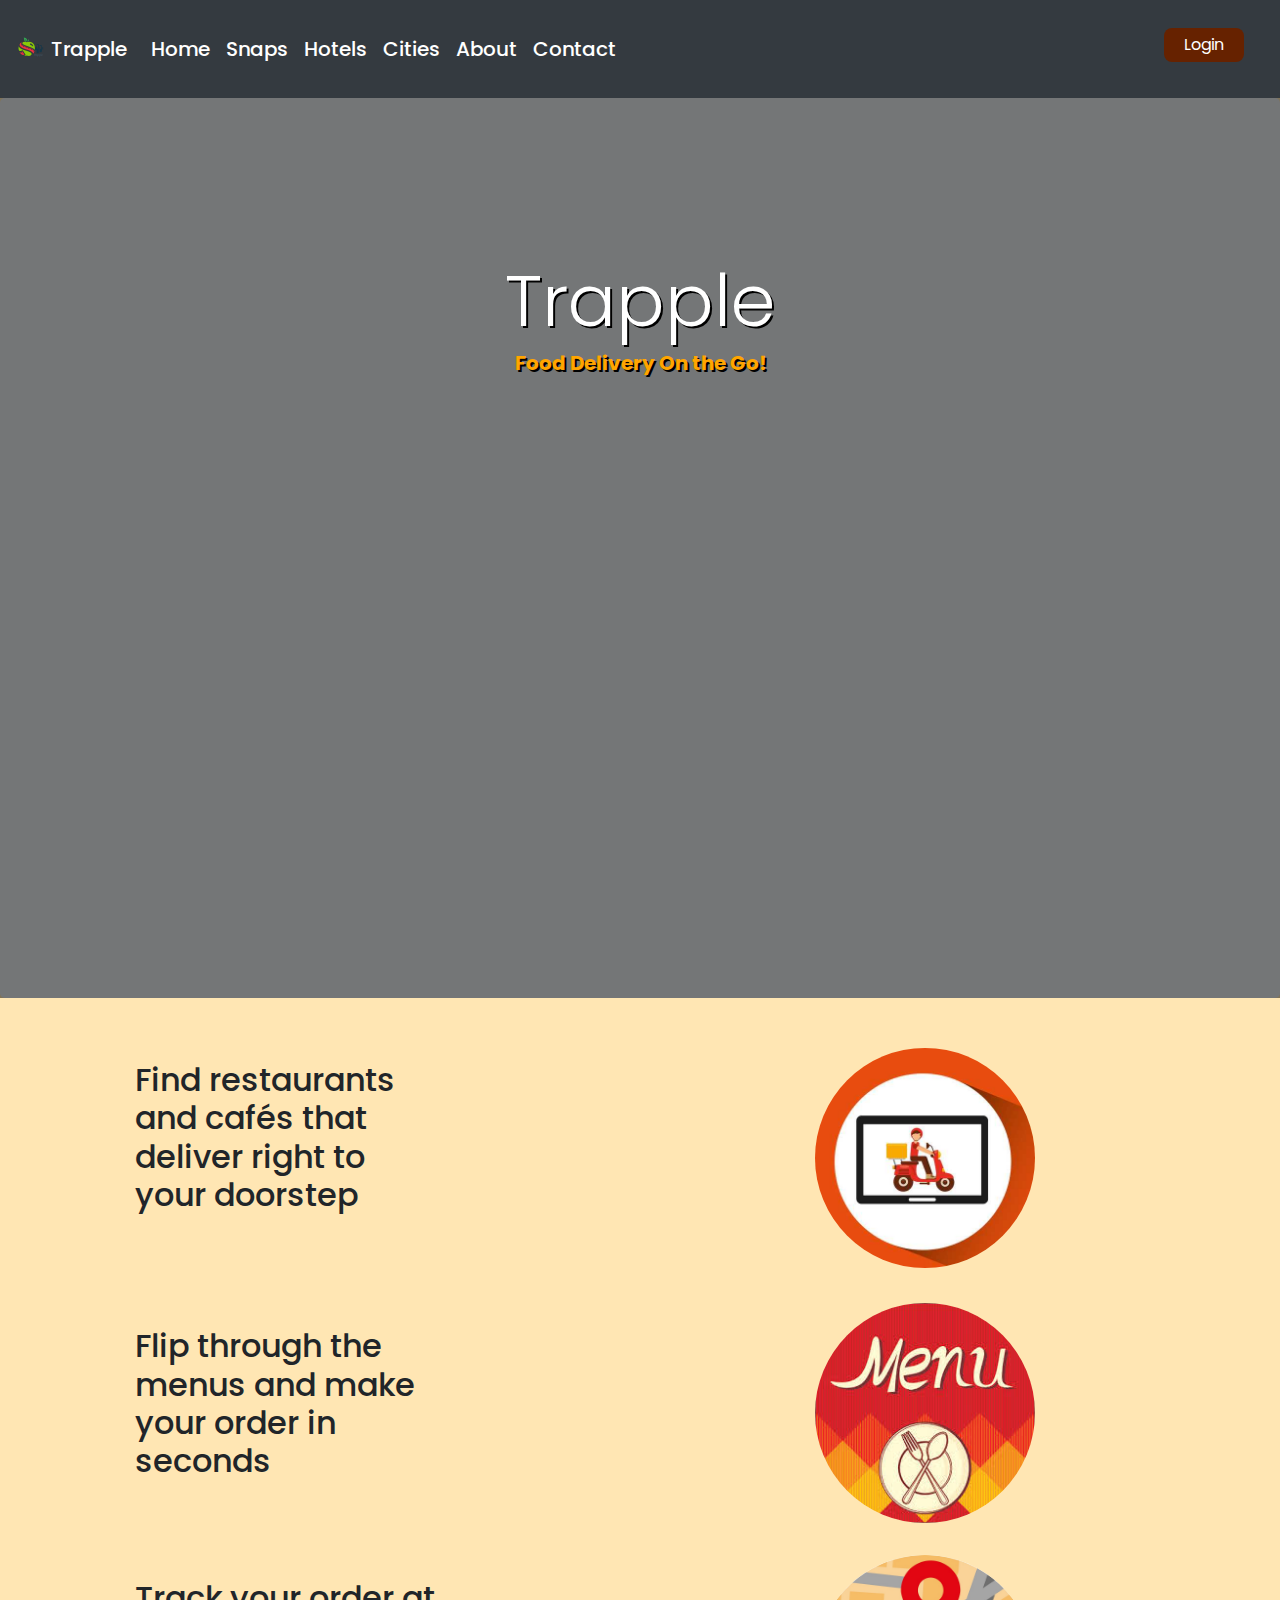
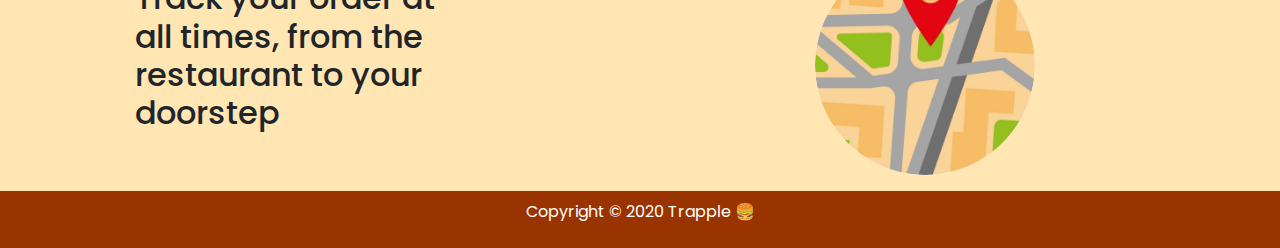
==== index.html @ 52986b7e "Initial Commit" ====
<!doctype html>
<html lang="en">

<head>

  <meta charset="utf-8">
  <meta name="viewport" content="width=device-width, initial-scale=1, shrink-to-fit=no">

  <link rel="stylesheet" href="https://cdn.jsdelivr.net/npm/bootstrap@4.0.0/dist/css/bootstrap.min.css"
    integrity="sha384-Gn5384xqQ1aoWXA+058RXPxPg6fy4IWvTNh0E263XmFcJlSAwiGgFAW/dAiS6JXm" crossorigin="anonymous">
  <script src="https://code.jquery.com/jquery-3.2.1.slim.min.js"
    integrity="sha384-KJ3o2DKtIkvYIK3UENzmM7KCkRr/rE9/Qpg6aAZGJwFDMVNA/GpGFF93hXpG5KkN"
    crossorigin="anonymous"></script>
  <script src="https://cdn.jsdelivr.net/npm/popper.js@1.12.9/dist/umd/popper.min.js"
    integrity="sha384-ApNbgh9B+Y1QKtv3Rn7W3mgPxhU9K/ScQsAP7hUibX39j7fakFPskvXusvfa0b4Q"
    crossorigin="anonymous"></script>
  <script src="https://cdn.jsdelivr.net/npm/bootstrap@4.0.0/dist/js/bootstrap.min.js"
    integrity="sha384-JZR6Spejh4U02d8jOt6vLEHfe/JQGiRRSQQxSfFWpi1MquVdAyjUar5+76PVCmYl"
    crossorigin="anonymous"></script>
  <link rel="stylesheet" href="css/styles.css">
  <link rel="icon" href="images/logo1.png" type="image/x-icon">

  <title>Trapple - Food Delivery</title>
</head>

<body>
  <!-- Image and text -->
  <nav class="navbar navbar-expand-lg navbar-dark bg-dark">
    <a class="navbar-brand" href="#">
      <img src="images/logo1.png" width="30" height="30" class="d-inline-block align-top" alt="">
      Trapple
    </a>
    <button class="navbar-toggler" type="button" data-toggle="collapse" data-target="#navbarNav"
      aria-controls="navbarNav" aria-expanded="false" aria-label="Toggle navigation">
      <span class="navbar-toggler-icon"></span>
    </button>

    <div class="collapse navbar-collapse justify-content-between" id="navbarNav">
      <ul class="navbar-nav">
        <li class="nav-item active">
          <a class="nav-link" href="#">Home</a>
        </li>
        <li class="nav-item active">
          <a class="nav-link" href="gallery.html">Snaps</a>
        </li>
        <li class="nav-item active">
          <a class="nav-link" href="restaurants.html" target="_blank">Hotels</a>
        </li>
        <li class="nav-item active">
          <a class="nav-link" href="cities.html" target="_blank">Cities</a>
        </li>
        <li class="nav-item active">
          <a class="nav-link" href="about.html" target="_blank">About</a>
        </li>
        <li class="nav-item active">
          <a class="nav-link" href="contact.html" target="_blank">Contact</a>
        </li>
      </ul>

      <ul class="nav navbar-nav navbar-right">
        <div class="popup-container">
          <label class="popup-button" for="login-popup">Login</label>
          <input type="checkbox" id="login-popup">
          <div class="popup">
            <label for="login-popup" class="transparent-label"></label>
            <div class="popup-inner">
              <div class="popup-title">
                <h6>Sign Up</h6>
                <label for="login-popup" class="popup-close-btn">Close</label>
              </div>
              <div class="popup-content">
                <form action="">
                  <ul>
                    <li>
                      <input type="text" placeholder="Name">
                    </li>
                    <li>
                    <li>
                      <input type="email" placeholder="Email">
                    </li>
                    <li>
                      <input type="text" placeholder="Phone">
                    </li>
                    <li>
                      <input type="text" placeholder="Username">
                    </li>
                    <li>
                      <input type="password" placeholder="Password">
                    </li>
                    <li>
                      <button type="submit">Log in</button>
                    </li>
                  </ul>
                </form>
              </div>
            </div>
          </div>
        </div>
      </ul>
    </div>
  </nav>

  <div class="jumbotron jumbotron bg-cover">
    <div class="overlay"></div>
    <div class="container">
      <h1 class="display-3 mb-1">Trapple</h1>
      <p class="lead"> <span>Food Delivery On the Go!</span></p>
    </div>
  </div>

  <section class="container pt-3 mb-3">
    <div class="row align-items-center content">
      <div class="col-md-6 order-1  order-md-2">
        <img class="img-fluid" src="images\doorstep.jpg">
      </div>
      <div class="col-md-6 order-2 order-md-1">
        <div class="row" id="change-align">
          <div class="col-10 col-lg-8">
            <h2>Find restaurants and cafés that deliver right to your doorstep</h2> <br>
            <div align="center">
            </div> <br>
          </div>
        </div>
      </div>
    </div>
  </section>

  <section class="container pt-3 mb-3">
    <div class="row align-items-center content">
      <div class="col-md-6 order-1  order-md-2">
        <img class="img-fluid" src="images\menu.jpg">
      </div>
      <div class="col-md-6 order-2 order-md-1">
        <div class="row">
          <div class="col-10 col-lg-8">
            <h2>Flip through the menus and make your order in seconds</h2> <br>
          </div>
        </div>
      </div>
    </div>
  </section>

  <section class="container pt-3 mb-3">
    <div class="row align-items-center content">
      <div class="col-md-6 order-1  order-md-2">
        <img class="img-fluid" src="images\gps.jpg">
      </div>
      <div class="col-md-6 order-2 order-md-1">
        <div class="row" id="change-align">
          <div class="col-10 col-lg-8">
            <h2>Track your order at all times, from the restaurant to your doorstep</h2> <br>
          </div>
        </div>
      </div>
    </div>
  </section>

  <div class="f">
    <span class="f-copy">Copyright &copy; 2020 Trapple 🍔</span>
    <a style="text-decoration: none;color:white;float:right;" class="fa fa-instagram fa-3x social"
      href="http://www.instagram.com/__trapple__" target="_blank"></a>

  </div>






  <script src="script.js"></script>
  <script src="https://code.jquery.com/jquery-3.3.1.slim.min.js"
    integrity="sha384-q8i/X+965DzO0rT7abK41JStQIAqVgRVzpbzo5smXKp4YfRvH+8abtTE1Pi6jizo"
    crossorigin="anonymous"></script>
  <script src="https://cdnjs.cloudflare.com/ajax/libs/popper.js/1.14.7/umd/popper.min.js"
    integrity="sha384-UO2eT0CpHqdSJQ6hJty5KVphtPhzWj9WO1clHTMGa3JDZwrnQq4sF86dIHNDz0W1"
    crossorigin="anonymous"></script>
  <script src="https://stackpath.bootstrapcdn.com/bootstrap/4.3.1/js/bootstrap.min.js"
    integrity="sha384-JjSmVgyd0p3pXB1rRibZUAYoIIy6OrQ6VrjIEaFf/nJGzIxFDsf4x0xIM+B07jRM"
    crossorigin="anonymous"></script>

</body>

</html>
---- css/styles.css ----
@import url('https://fonts.googleapis.com/css2?family=Poppins:wght@400;500;600&display=swap');

* {
  padding: 0;
  margin: 0;
  list-style: none;
  text-decoration: none;
  font-family: 'Poppins', sans-serif;
}



.navbar {
  background-color: #000000;
}

a {
  color: #993300;
  font-size: 20px;
  font-weight: 500;
}

a:hover {
  color: #cc4400;
}

.jumbotron {
  background-image: url("images/a.jpg");
  text-align: center;
  padding-top: 10rem;
  padding-bottom: 10rem;
  text-shadow: 2px 2px #000;
}

.lead span {
  color: orange;
  font-weight: bold;

}

.bg-cover {
  background-size: cover;
  color: white;
  background-position: center center;
  position: relative;
  z-index: -2;
  height: 100vh;
}

.overlay {
  background-color: #000;
  opacity: 0.5;
  position: absolute;
  top: 0;
  left: 0;
  bottom: 0;
  right: 0;
  z-index: -1;
}

.footer {
  position: relative;
  top: 50px;
}

.img-fluid {
  border-radius: 50%;
  width: 220px;
  height: 220px;
  display: block;
  margin-left: auto;
  margin-right: auto;
}

h3 {
  padding-top: 30px;
  font-family: 'Josefin Sans', sans-serif;
}

h2 {
  padding-top: 15px;
  padding-left: 50px;
}

h5 {
  padding-left: 50px;
}

.f {
  display: block;
  padding: 9px;
  width: 100%;
  position: relative;
  bottom: 0px;
  background-color: #993300;
  color: white;
  text-align: center;
  height: 57px;
}

.form-control {
  background-color: #ffffb3;

}

.btn {
  background-color: #e6b800;
}

body {
  font-family: 'Poppins', sans-serif;
  background-color: #ffe6b3;
}

.popup-container {

  padding: 20px;
  display: inline-block;
}

.popup-container .popup-button {
  background: #662200;
  line-height: 34px;
  color: #fff;
  padding: 0 20px;
  border-radius: 8px;
  display: block;
  cursor: pointer;
}

.popup-container .popup-button:hover {
  background: #444;
}

.popup-container .popup {
  position: fixed;
  top: 0;
  left: 0;
  width: 100%;
  height: 100%;
  background: rgba(0, 0, 0, .7);
  z-index: 10;
  opacity: 0;
  visibility: hidden;
  transition: 250ms all;
}

.popup-container .popup .popup-inner {
  width: 400px;
  box-sizing: border-box;
  padding: 20px;
  background: #675444;
  position: absolute;
  left: 50%;
  transform: translate(-50%, -50%);
  top: 150%;
  transition: 250ms all;
}

.popup-container .popup .popup-inner .popup-title {
  display: flex;
  justify-content: space-between;
  align-items: center;
  margin-bottom: 20px;
}

.popup-container .popup .popup-inner .popup-title h6 {
  font-size: 18px;
  font-weight: 500;
}

.popup-container .popup .popup-inner .popup-title .popup-close-btn {
  cursor: pointer;
  background: orange;
  display: block;
  line-height: 30px;
  padding: 0 15px;
  font-size: 14px;
  color: #222;
  border-radius: 3px;
}

.popup-container .popup .popup-inner .popup-content ul li {
  margin-bottom: 10px;
}

.popup-container .popup .popup-inner .popup-content ul li:last-child {
  margin-bottom: 0;
}

.popup-container .popup .popup-inner .popup-content ul li input {
  width: 100%;
  border: 1px solid #ddd;
  border-radius: 3px;
  line-height: 34px;
  padding: 0 15px;
  font-size: 14px;
  box-sizing: border-box;
}

.popup-container .popup .popup-inner .popup-content ul li button {
  width: 100%;
  line-height: 34px;
  background: #666;
  color: #fff;
  cursor: pointer;
  border-radius: 3px;
  border: none;
  font-size: 14px;
}

.popup-container .popup .popup-inner .popup-content ul li button:hover {
  background: #444;
}

.popup-container .popup .transparent-label {
  position: fixed;
  top: 0;
  left: 0;
  width: 100%;
  height: 100%;
  z-index: -1;
  cursor: pointer;
}

.popup-container>input {
  display: none;
}

.popup-container>input:checked+.popup {
  opacity: 1;
  visibility: visible;
}

.popup-container>input:checked+.popup .popup-inner {
  top: 50%;
}
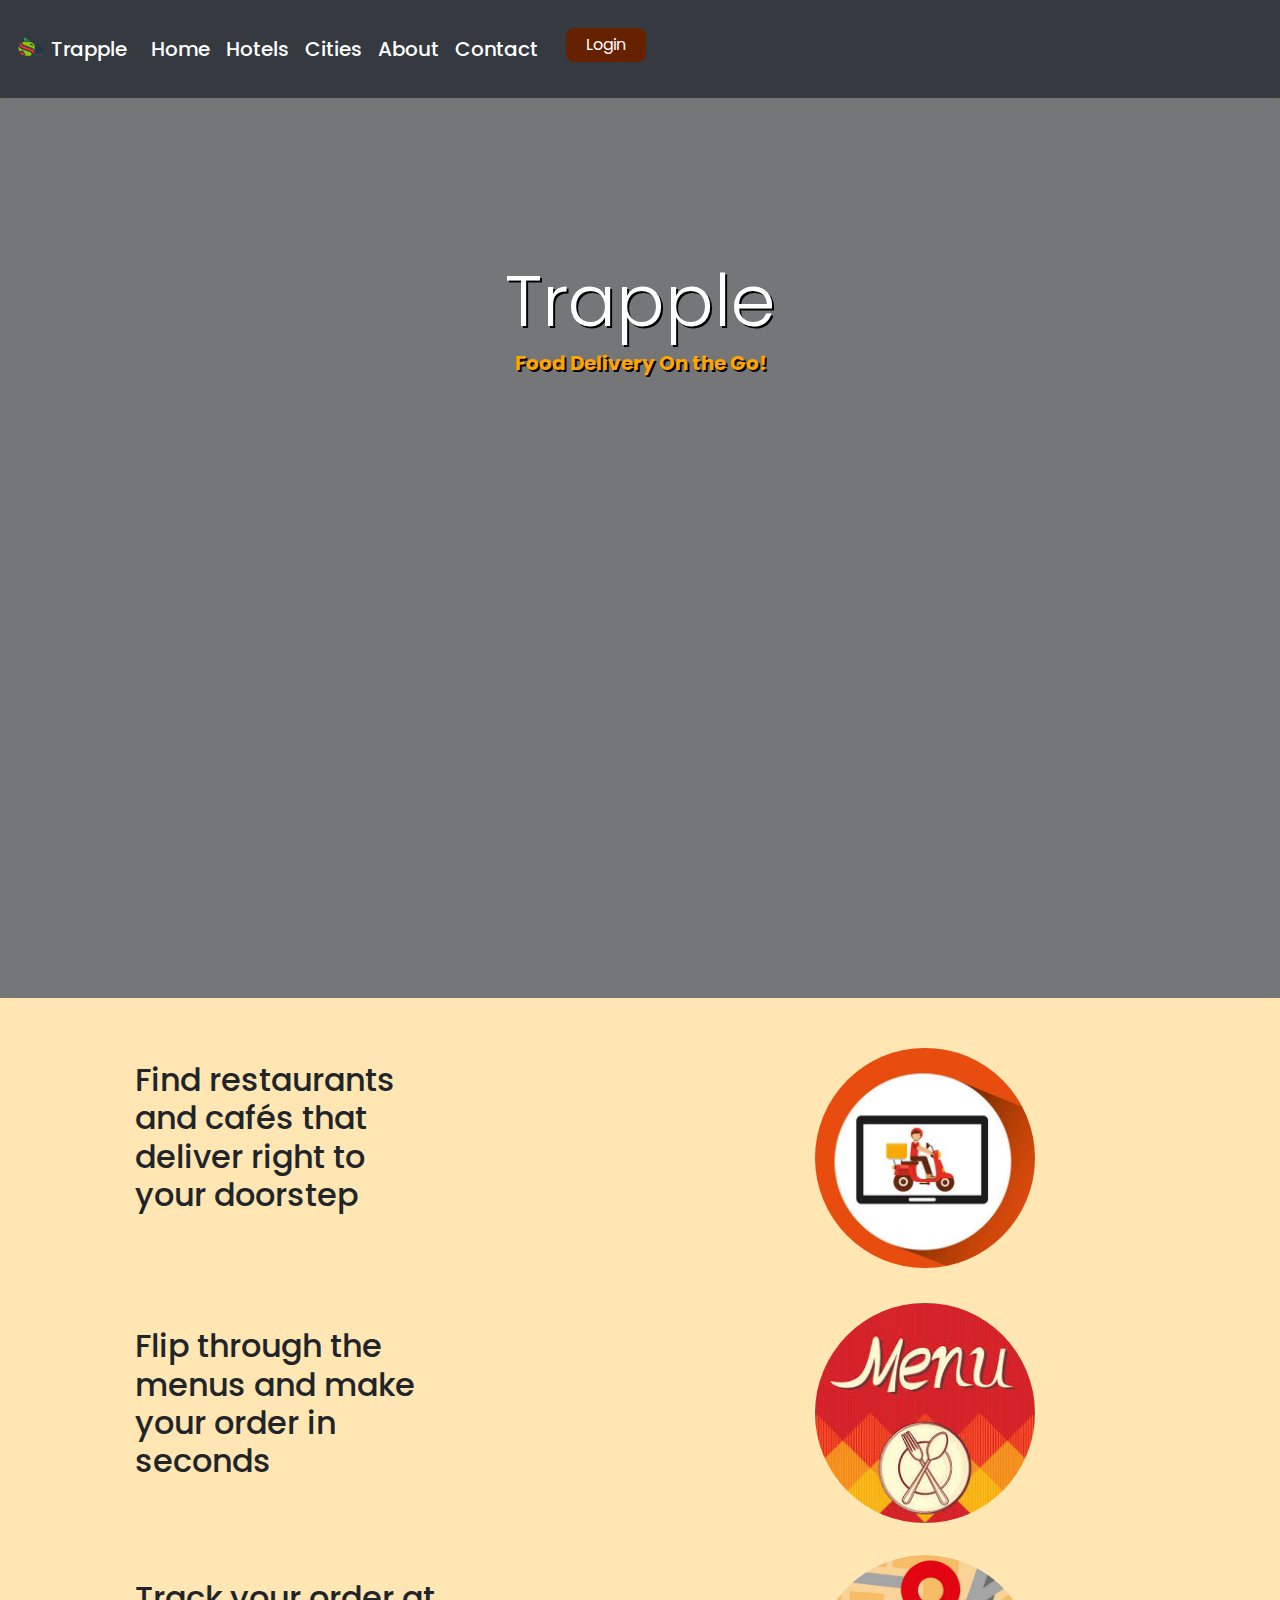
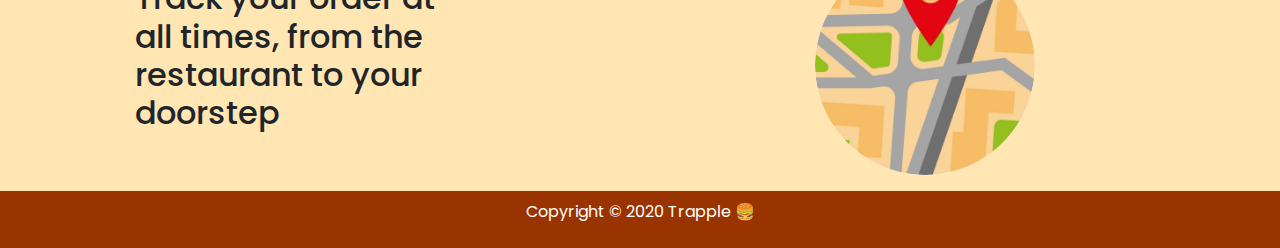
==== commit e2ca9373: "Update index.html" ====
--- a/index.html
+++ b/index.html
@@ -35,29 +35,26 @@
       <span class="navbar-toggler-icon"></span>
     </button>
 
-    <div class="collapse navbar-collapse justify-content-between" id="navbarNav">
+    <div class="collapse navbar-collapse justify-content-right" id="navbarNav">
       <ul class="navbar-nav">
         <li class="nav-item active">
           <a class="nav-link" href="#">Home</a>
         </li>
         <li class="nav-item active">
-          <a class="nav-link" href="gallery.html">Snaps</a>
+          <a class="nav-link" href="restaurants.html"">Hotels</a>
+        </li>
+        <li class=" nav-item active">
+            <a class="nav-link" href="cities.html"">Cities</a>
+        </li>
+        <li class=" nav-item active">
+              <a class="nav-link" href="about.html">About</a>
         </li>
         <li class="nav-item active">
-          <a class="nav-link" href="restaurants.html" target="_blank">Hotels</a>
-        </li>
-        <li class="nav-item active">
-          <a class="nav-link" href="cities.html" target="_blank">Cities</a>
-        </li>
-        <li class="nav-item active">
-          <a class="nav-link" href="about.html" target="_blank">About</a>
-        </li>
-        <li class="nav-item active">
-          <a class="nav-link" href="contact.html" target="_blank">Contact</a>
+          <a class="nav-link" href="contact.html">Contact</a>
         </li>
       </ul>
 
-      <ul class="nav navbar-nav navbar-right">
+      <ul class=" nav navbar-nav navbar-right">
         <div class="popup-container">
           <label class="popup-button" for="login-popup">Login</label>
           <input type="checkbox" id="login-popup">
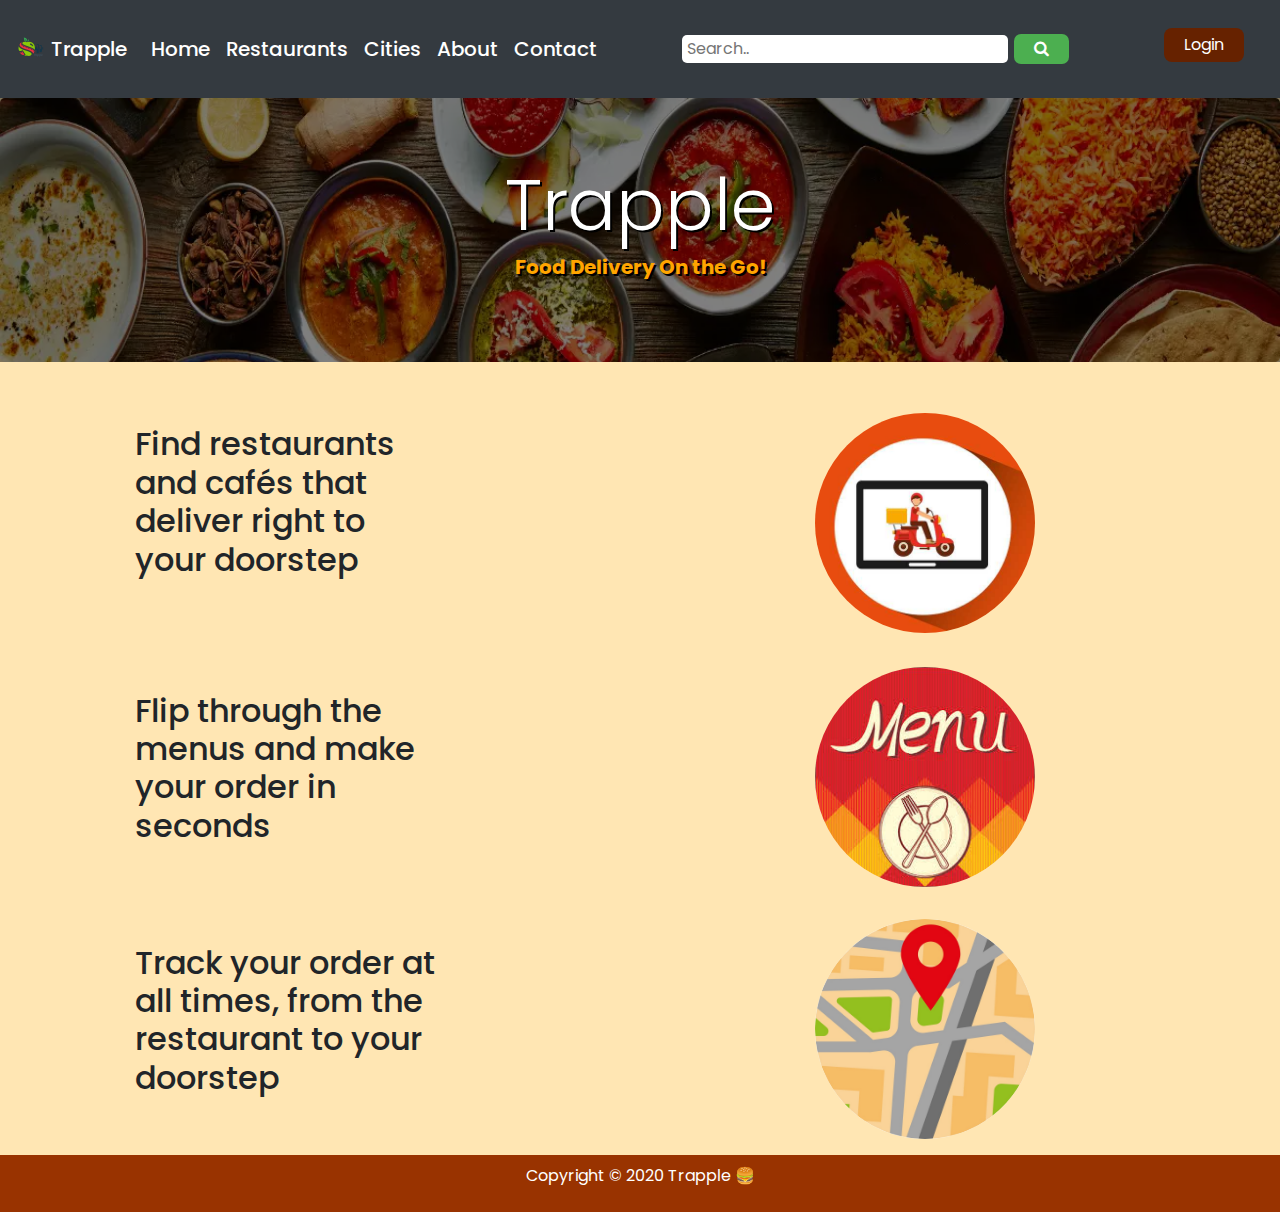
==== commit 67e13a0e: "Update Page" ====
--- a/index.html
+++ b/index.html
@@ -1,180 +1,244 @@
-<!doctype html>
+<!DOCTYPE html>
 <html lang="en">
-
-<head>
-
-  <meta charset="utf-8">
-  <meta name="viewport" content="width=device-width, initial-scale=1, shrink-to-fit=no">
-
-  <link rel="stylesheet" href="https://cdn.jsdelivr.net/npm/bootstrap@4.0.0/dist/css/bootstrap.min.css"
-    integrity="sha384-Gn5384xqQ1aoWXA+058RXPxPg6fy4IWvTNh0E263XmFcJlSAwiGgFAW/dAiS6JXm" crossorigin="anonymous">
-  <script src="https://code.jquery.com/jquery-3.2.1.slim.min.js"
-    integrity="sha384-KJ3o2DKtIkvYIK3UENzmM7KCkRr/rE9/Qpg6aAZGJwFDMVNA/GpGFF93hXpG5KkN"
-    crossorigin="anonymous"></script>
-  <script src="https://cdn.jsdelivr.net/npm/popper.js@1.12.9/dist/umd/popper.min.js"
-    integrity="sha384-ApNbgh9B+Y1QKtv3Rn7W3mgPxhU9K/ScQsAP7hUibX39j7fakFPskvXusvfa0b4Q"
-    crossorigin="anonymous"></script>
-  <script src="https://cdn.jsdelivr.net/npm/bootstrap@4.0.0/dist/js/bootstrap.min.js"
-    integrity="sha384-JZR6Spejh4U02d8jOt6vLEHfe/JQGiRRSQQxSfFWpi1MquVdAyjUar5+76PVCmYl"
-    crossorigin="anonymous"></script>
-  <link rel="stylesheet" href="css/styles.css">
-  <link rel="icon" href="images/logo1.png" type="image/x-icon">
-
-  <title>Trapple - Food Delivery</title>
-</head>
-
-<body>
-  <!-- Image and text -->
-  <nav class="navbar navbar-expand-lg navbar-dark bg-dark">
-    <a class="navbar-brand" href="#">
-      <img src="images/logo1.png" width="30" height="30" class="d-inline-block align-top" alt="">
-      Trapple
-    </a>
-    <button class="navbar-toggler" type="button" data-toggle="collapse" data-target="#navbarNav"
-      aria-controls="navbarNav" aria-expanded="false" aria-label="Toggle navigation">
-      <span class="navbar-toggler-icon"></span>
-    </button>
-
-    <div class="collapse navbar-collapse justify-content-right" id="navbarNav">
-      <ul class="navbar-nav">
-        <li class="nav-item active">
-          <a class="nav-link" href="#">Home</a>
-        </li>
-        <li class="nav-item active">
-          <a class="nav-link" href="restaurants.html"">Hotels</a>
-        </li>
-        <li class=" nav-item active">
-            <a class="nav-link" href="cities.html"">Cities</a>
-        </li>
-        <li class=" nav-item active">
-              <a class="nav-link" href="about.html">About</a>
-        </li>
-        <li class="nav-item active">
-          <a class="nav-link" href="contact.html">Contact</a>
-        </li>
-      </ul>
-
-      <ul class=" nav navbar-nav navbar-right">
-        <div class="popup-container">
-          <label class="popup-button" for="login-popup">Login</label>
-          <input type="checkbox" id="login-popup">
-          <div class="popup">
-            <label for="login-popup" class="transparent-label"></label>
-            <div class="popup-inner">
-              <div class="popup-title">
-                <h6>Sign Up</h6>
-                <label for="login-popup" class="popup-close-btn">Close</label>
-              </div>
-              <div class="popup-content">
-                <form action="">
-                  <ul>
-                    <li>
-                      <input type="text" placeholder="Name">
-                    </li>
-                    <li>
-                    <li>
-                      <input type="email" placeholder="Email">
-                    </li>
-                    <li>
-                      <input type="text" placeholder="Phone">
-                    </li>
-                    <li>
-                      <input type="text" placeholder="Username">
-                    </li>
-                    <li>
-                      <input type="password" placeholder="Password">
-                    </li>
-                    <li>
-                      <button type="submit">Log in</button>
-                    </li>
-                  </ul>
+  <head>
+    <meta charset="utf-8" />
+    <meta
+      name="viewport"
+      content="width=device-width, initial-scale=1, shrink-to-fit=no"
+    />
+    <link
+      rel="stylesheet"
+      href="https://cdnjs.cloudflare.com/ajax/libs/font-awesome/4.7.0/css/font-awesome.min.css"
+    />
+    <link
+      rel="stylesheet"
+      href="https://cdn.jsdelivr.net/npm/bootstrap@4.0.0/dist/css/bootstrap.min.css"
+      integrity="sha384-Gn5384xqQ1aoWXA+058RXPxPg6fy4IWvTNh0E263XmFcJlSAwiGgFAW/dAiS6JXm"
+      crossorigin="anonymous"
+    />
+    <script
+      src="https://code.jquery.com/jquery-3.2.1.slim.min.js"
+      integrity="sha384-KJ3o2DKtIkvYIK3UENzmM7KCkRr/rE9/Qpg6aAZGJwFDMVNA/GpGFF93hXpG5KkN"
+      crossorigin="anonymous"
+    ></script>
+    <script
+      src="https://cdn.jsdelivr.net/npm/popper.js@1.12.9/dist/umd/popper.min.js"
+      integrity="sha384-ApNbgh9B+Y1QKtv3Rn7W3mgPxhU9K/ScQsAP7hUibX39j7fakFPskvXusvfa0b4Q"
+      crossorigin="anonymous"
+    ></script>
+    <script
+      src="https://cdn.jsdelivr.net/npm/bootstrap@4.0.0/dist/js/bootstrap.min.js"
+      integrity="sha384-JZR6Spejh4U02d8jOt6vLEHfe/JQGiRRSQQxSfFWpi1MquVdAyjUar5+76PVCmYl"
+      crossorigin="anonymous"
+    ></script>
+    <link rel="stylesheet" href="css/styles.css" />
+    <link rel="icon" href="images/logo1.png" type="image/x-icon" />
+
+    <title>Trapple - Food Delivery</title>
+  </head>
+
+  <body>
+    <!-- Image and text -->
+    <nav class="navbar navbar-expand-lg navbar-dark bg-dark">
+      <a class="navbar-brand" href="#">
+        <img
+          src="images/logo1.png"
+          width="30"
+          height="30"
+          class="d-inline-block align-top"
+          alt=""
+        />
+        Trapple
+      </a>
+      <button
+        class="navbar-toggler"
+        type="button"
+        data-toggle="collapse"
+        data-target="#navbarNav"
+        aria-controls="navbarNav"
+        aria-expanded="false"
+        aria-label="Toggle navigation"
+      >
+        <span class="navbar-toggler-icon"></span>
+      </button>
+
+      <div
+        class="collapse navbar-collapse justify-content-between"
+        id="navbarNav"
+      >
+        <ul class="navbar-nav">
+          <li class="nav-item active">
+            <a class="nav-link" href="#">Home</a>
+          </li>
+          <li class="nav-item active">
+            <a class="nav-link" href="restaurants.html">Restaurants</a>
+          </li>
+          <li class="nav-item active">
+            <a class="nav-link" href="cities.html">Cities</a>
+          </li>
+          <li class="nav-item active">
+            <a class="nav-link" href="about.html">About</a>
+          </li>
+          <li class="nav-item active">
+            <a class="nav-link" href="contact.html">Contact</a>
+          </li>
+        </ul>
+        <ul class="nav navbar-nav navbar-right">
+          <div class="nav-item active">
+            <div class="nav-link">
+              <div class="search-container">
+                <form action="/404.html">
+                  <input type="text" placeholder="Search.." name="search" style="    border-radius: 5px;
+                  padding: 2px 5px;
+                  border: 0;
+                  margin: 2px;"/>
+                  <button
+                    type="submit"
+                    style="
+                      background-color: #4caf50;
+                      border: none;
+                      color: white;
+                      padding: 3px 20px;
+                      text-align: center;
+                      text-decoration: none;
+                      display: inline-block;
+                      font-size: 16px;
+                      border-radius: 7px;
+                    "
+                  >
+                    <i class="fa fa-search"></i>
+                  </button>
                 </form>
               </div>
             </div>
           </div>
-        </div>
-      </ul>
+        </ul>
+
+        <ul class="nav navbar-nav navbar-right">
+          <div class="popup-container">
+            <label class="popup-button" for="login-popup">Login</label>
+            <input type="checkbox" id="login-popup" />
+            <div class="popup">
+              <label for="login-popup" class="transparent-label"></label>
+              <div class="popup-inner">
+                <div class="popup-title">
+                  <h6>Sign Up</h6>
+                  <label for="login-popup" class="popup-close-btn">Close</label>
+                </div>
+                <div class="popup-content">
+                  <form action="">
+                    <ul>
+                      <li>
+                        <input type="text" placeholder="Name" />
+                      </li>
+                      <li></li>
+                      <li>
+                        <input type="email" placeholder="Email" />
+                      </li>
+                      <li>
+                        <input type="text" placeholder="Phone" />
+                      </li>
+                      <li>
+                        <input type="text" placeholder="Username" />
+                      </li>
+                      <li>
+                        <input type="password" placeholder="Password" />
+                      </li>
+                      <li>
+                        <button type="submit">Log in</button>
+                      </li>
+                    </ul>
+                  </form>
+                </div>
+              </div>
+            </div>
+          </div>
+        </ul>
+      </div>
+    </nav>
+
+    <div class="jumbotron jumbotron bg-cover">
+      <div class="overlay"></div>
+      <div class="container">
+        <h1 class="display-3 mb-1">Trapple</h1>
+        <p class="lead"><span>Food Delivery On the Go!</span></p>
+      </div>
     </div>
-  </nav>
-
-  <div class="jumbotron jumbotron bg-cover">
-    <div class="overlay"></div>
-    <div class="container">
-      <h1 class="display-3 mb-1">Trapple</h1>
-      <p class="lead"> <span>Food Delivery On the Go!</span></p>
+
+    <section class="container pt-3 mb-3">
+      <div class="row align-items-center content">
+        <div class="col-md-6 order-1 order-md-2">
+          <img class="img-fluid" src="images\doorstep.jpg" />
+        </div>
+        <div class="col-md-6 order-2 order-md-1">
+          <div class="row" id="change-align">
+            <div class="col-10 col-lg-8">
+              <h2>
+                Find restaurants and cafés that deliver right to your doorstep
+              </h2>
+              <br />
+              <div align="center"></div>
+              <br />
+            </div>
+          </div>
+        </div>
+      </div>
+    </section>
+
+    <section class="container pt-3 mb-3">
+      <div class="row align-items-center content">
+        <div class="col-md-6 order-1 order-md-2">
+          <img class="img-fluid" src="images\menu.jpg" />
+        </div>
+        <div class="col-md-6 order-2 order-md-1">
+          <div class="row">
+            <div class="col-10 col-lg-8">
+              <h2>Flip through the menus and make your order in seconds</h2>
+              <br />
+            </div>
+          </div>
+        </div>
+      </div>
+    </section>
+
+    <section class="container pt-3 mb-3">
+      <div class="row align-items-center content">
+        <div class="col-md-6 order-1 order-md-2">
+          <img class="img-fluid" src="images\gps.jpg" />
+        </div>
+        <div class="col-md-6 order-2 order-md-1">
+          <div class="row" id="change-align">
+            <div class="col-10 col-lg-8">
+              <h2>
+                Track your order at all times, from the restaurant to your
+                doorstep
+              </h2>
+              <br />
+            </div>
+          </div>
+        </div>
+      </div>
+    </section>
+
+    <div class="f">
+      <span class="f-copy">Copyright &copy; 2020 Trapple 🍔</span>
     </div>
-  </div>
-
-  <section class="container pt-3 mb-3">
-    <div class="row align-items-center content">
-      <div class="col-md-6 order-1  order-md-2">
-        <img class="img-fluid" src="images\doorstep.jpg">
-      </div>
-      <div class="col-md-6 order-2 order-md-1">
-        <div class="row" id="change-align">
-          <div class="col-10 col-lg-8">
-            <h2>Find restaurants and cafés that deliver right to your doorstep</h2> <br>
-            <div align="center">
-            </div> <br>
-          </div>
-        </div>
-      </div>
-    </div>
-  </section>
-
-  <section class="container pt-3 mb-3">
-    <div class="row align-items-center content">
-      <div class="col-md-6 order-1  order-md-2">
-        <img class="img-fluid" src="images\menu.jpg">
-      </div>
-      <div class="col-md-6 order-2 order-md-1">
-        <div class="row">
-          <div class="col-10 col-lg-8">
-            <h2>Flip through the menus and make your order in seconds</h2> <br>
-          </div>
-        </div>
-      </div>
-    </div>
-  </section>
-
-  <section class="container pt-3 mb-3">
-    <div class="row align-items-center content">
-      <div class="col-md-6 order-1  order-md-2">
-        <img class="img-fluid" src="images\gps.jpg">
-      </div>
-      <div class="col-md-6 order-2 order-md-1">
-        <div class="row" id="change-align">
-          <div class="col-10 col-lg-8">
-            <h2>Track your order at all times, from the restaurant to your doorstep</h2> <br>
-          </div>
-        </div>
-      </div>
-    </div>
-  </section>
-
-  <div class="f">
-    <span class="f-copy">Copyright &copy; 2020 Trapple 🍔</span>
-    <a style="text-decoration: none;color:white;float:right;" class="fa fa-instagram fa-3x social"
-      href="http://www.instagram.com/__trapple__" target="_blank"></a>
-
-  </div>
-
-
-
-
-
-
-  <script src="script.js"></script>
-  <script src="https://code.jquery.com/jquery-3.3.1.slim.min.js"
-    integrity="sha384-q8i/X+965DzO0rT7abK41JStQIAqVgRVzpbzo5smXKp4YfRvH+8abtTE1Pi6jizo"
-    crossorigin="anonymous"></script>
-  <script src="https://cdnjs.cloudflare.com/ajax/libs/popper.js/1.14.7/umd/popper.min.js"
-    integrity="sha384-UO2eT0CpHqdSJQ6hJty5KVphtPhzWj9WO1clHTMGa3JDZwrnQq4sF86dIHNDz0W1"
-    crossorigin="anonymous"></script>
-  <script src="https://stackpath.bootstrapcdn.com/bootstrap/4.3.1/js/bootstrap.min.js"
-    integrity="sha384-JjSmVgyd0p3pXB1rRibZUAYoIIy6OrQ6VrjIEaFf/nJGzIxFDsf4x0xIM+B07jRM"
-    crossorigin="anonymous"></script>
-
-</body>
-
-</html>+
+    <script src="script.js"></script>
+    <script
+      src="https://code.jquery.com/jquery-3.3.1.slim.min.js"
+      integrity="sha384-q8i/X+965DzO0rT7abK41JStQIAqVgRVzpbzo5smXKp4YfRvH+8abtTE1Pi6jizo"
+      crossorigin="anonymous"
+    ></script>
+    <script
+      src="https://cdnjs.cloudflare.com/ajax/libs/popper.js/1.14.7/umd/popper.min.js"
+      integrity="sha384-UO2eT0CpHqdSJQ6hJty5KVphtPhzWj9WO1clHTMGa3JDZwrnQq4sF86dIHNDz0W1"
+      crossorigin="anonymous"
+    ></script>
+    <script
+      src="https://stackpath.bootstrapcdn.com/bootstrap/4.3.1/js/bootstrap.min.js"
+      integrity="sha384-JjSmVgyd0p3pXB1rRibZUAYoIIy6OrQ6VrjIEaFf/nJGzIxFDsf4x0xIM+B07jRM"
+      crossorigin="anonymous"
+    ></script>
+  </body>
+</html>
--- a/css/styles.css
+++ b/css/styles.css
@@ -8,8 +8,6 @@
   font-family: 'Poppins', sans-serif;
 }
 
-
-
 .navbar {
   background-color: #000000;
 }
@@ -25,26 +23,23 @@
 }
 
 .jumbotron {
-  background-image: url("images/a.jpg");
+  background-size: cover;
+  background-image: url("/images/a.jpg");
   text-align: center;
-  padding-top: 10rem;
-  padding-bottom: 10rem;
+  object-fit: cover;
   text-shadow: 2px 2px #000;
 }
 
 .lead span {
   color: orange;
   font-weight: bold;
-
 }
 
 .bg-cover {
-  background-size: cover;
   color: white;
   background-position: center center;
   position: relative;
   z-index: -2;
-  height: 100vh;
 }
 
 .overlay {
@@ -74,7 +69,6 @@
 
 h3 {
   padding-top: 30px;
-  font-family: 'Josefin Sans', sans-serif;
 }
 
 h2 {
